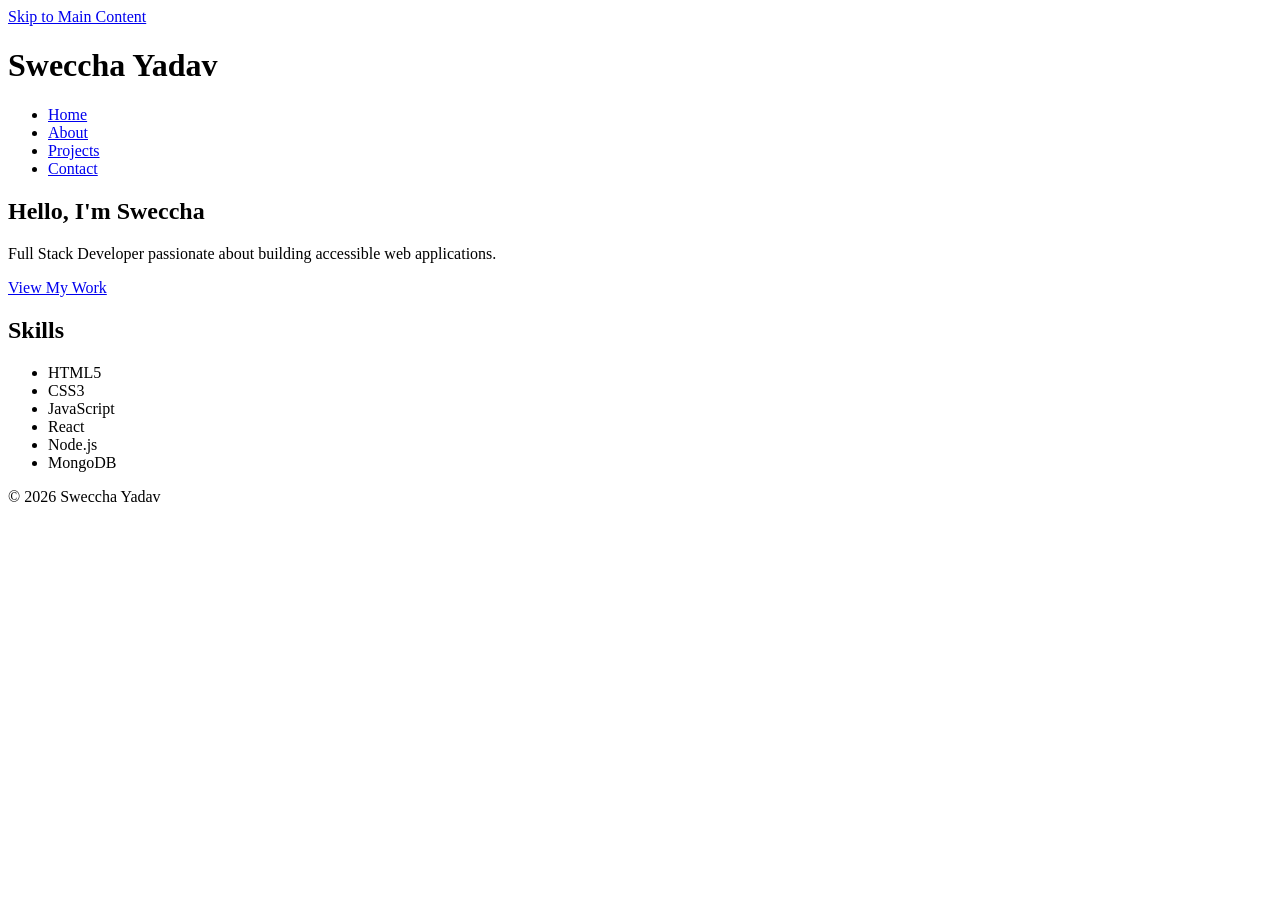
==== Task-01/index.html @ 61b6b90b "Day 1: Set up CSS architecture and global styles" ====
<!DOCTYPE html>
<html lang="en">

<head>
    <meta charset="UTF-8">
    <meta name="viewport"
          content="width=device-width, initial-scale=1.0">

    <title>Sweccha Yadav | Full Stack Developer</title>

    <meta name="description"
          content="Personal portfolio of Sweccha Yadav, Full Stack Developer specializing in MERN Stack, Java, and AI projects.">

    <meta name="keywords"
          content="Portfolio, Full Stack Developer, MERN, React, Node.js, Java">

    <meta name="author"
          content="Sweccha Yadav">

    <meta name="robots"
          content="index, follow">

    <link rel="stylesheet" href="css/style.css">
</head>

<body>

<a class="skip-link" href="#main-content">
    Skip to Main Content
</a>

<header>

    <h1>Sweccha Yadav</h1>

    <nav aria-label="Primary Navigation">

        <ul>

            <li><a href="index.html" aria-current="page">Home</a></li>

            <li><a href="about.html">About</a></li>

            <li><a href="projects.html">Projects</a></li>

            <li><a href="contact.html">Contact</a></li>

        </ul>

    </nav>

</header>

<main id="main-content">

<section aria-labelledby="hero-heading">

<h2 id="hero-heading">
Hello, I'm Sweccha
</h2>

<p>
Full Stack Developer passionate about building accessible web applications.
</p>

<a href="projects.html">
View My Work
</a>

</section>

<section aria-labelledby="skills">

<h2 id="skills">
Skills
</h2>

<ul>

<li>HTML5</li>

<li>CSS3</li>

<li>JavaScript</li>

<li>React</li>

<li>Node.js</li>

<li>MongoDB</li>

</ul>

</section>

</main>

<footer>

<p>
© 2026 Sweccha Yadav
</p>

</footer>

</body>

</html>
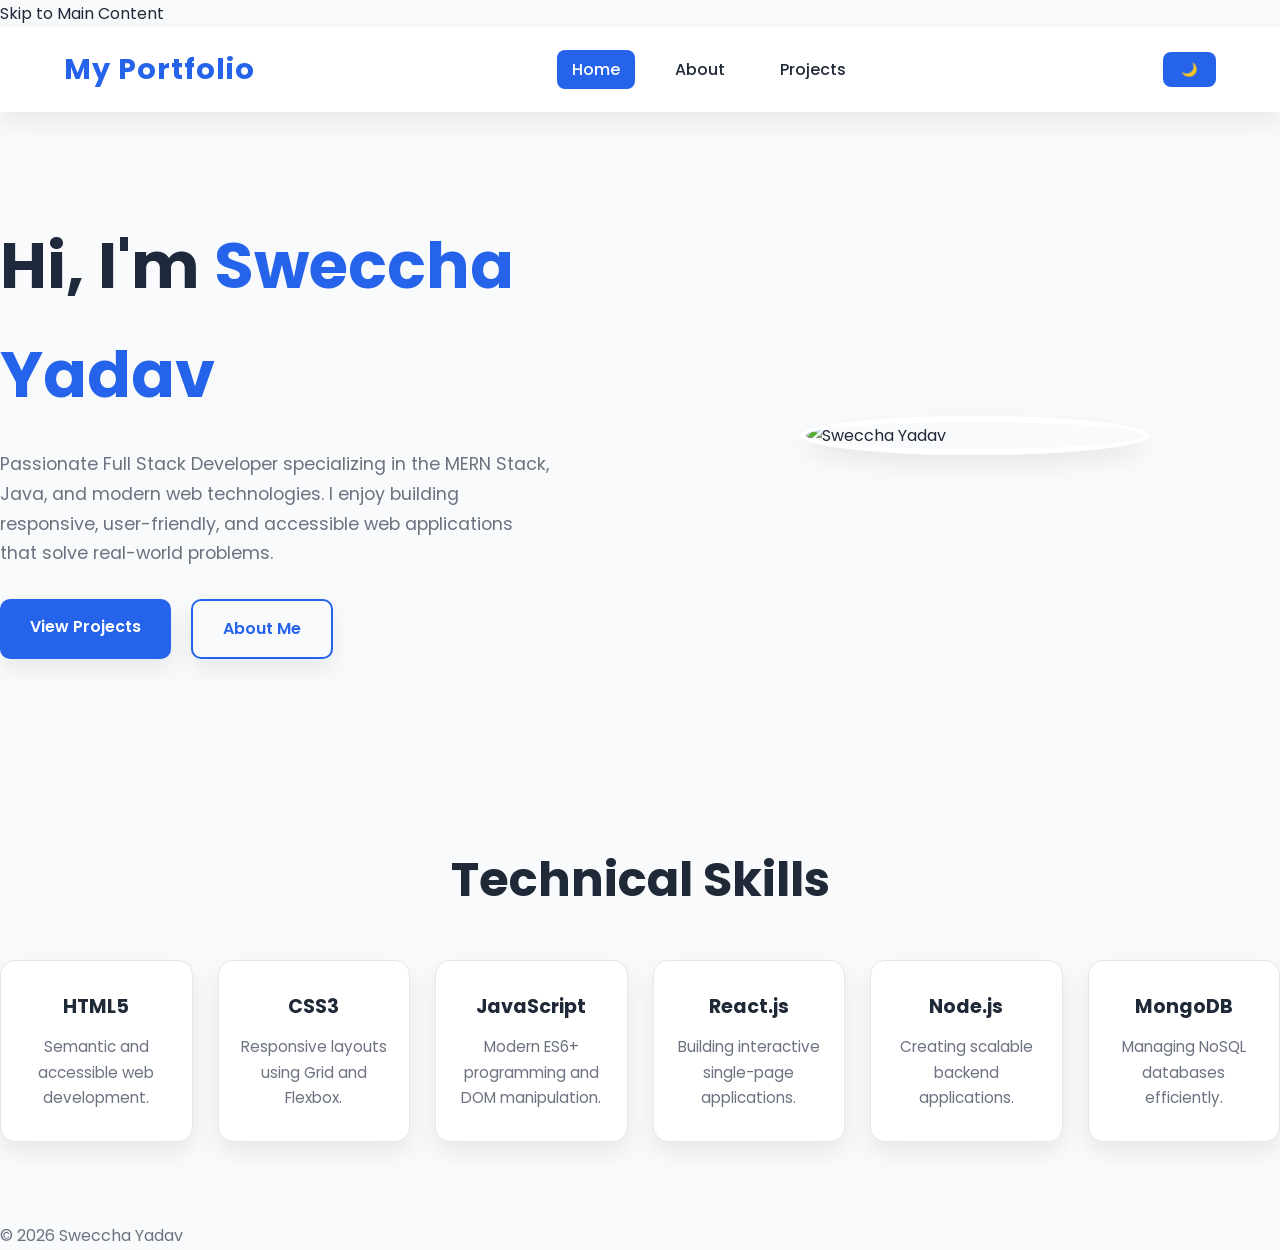
==== commit 5ce10f49: "Complete Task-01 Advanced CSS3 responsive portfolio" ====
--- a/Task-01/index.html
+++ b/Task-01/index.html
@@ -20,7 +20,7 @@
     <meta name="robots"
           content="index, follow">
 
-    <link rel="stylesheet" href="css/style.css">
+    <link rel="stylesheet" href="style.css">
 </head>
 
 <body>
@@ -29,67 +29,108 @@
     Skip to Main Content
 </a>
 
-<header>
+    <header>
+    <div class="container">
 
-    <h1>Sweccha Yadav</h1>
+        <div class="logo">
+            My Portfolio
+        </div>
 
-    <nav aria-label="Primary Navigation">
+        <nav>
+            <ul>
 
-        <ul>
+                <li><a href="index.html" class="active">Home</a></li>
 
-            <li><a href="index.html" aria-current="page">Home</a></li>
+                <li><a href="home.html">About</a></li>
 
-            <li><a href="about.html">About</a></li>
+                <li><a href="project.html">Projects</a></li>
 
-            <li><a href="projects.html">Projects</a></li>
+            </ul>
+        </nav>
 
-            <li><a href="contact.html">Contact</a></li>
+        <button class="theme-btn" id="theme-btn">
+            🌙
+        </button>
 
-        </ul>
+    </div>
+</header>
 
-    </nav>
 
-</header>
 
 <main id="main-content">
 
-<section aria-labelledby="hero-heading">
+<section class="hero" aria-labelledby="hero-heading">
 
-<h2 id="hero-heading">
-Hello, I'm Sweccha
-</h2>
+    <div class="hero-text">
 
-<p>
-Full Stack Developer passionate about building accessible web applications.
-</p>
+        <h1 id="hero-heading">
+            Hi, I'm <span>Sweccha Yadav</span>
+        </h1>
 
-<a href="projects.html">
-View My Work
-</a>
+        <p>
+            Passionate Full Stack Developer specializing in the MERN Stack, Java, and modern web technologies. I enjoy building responsive, user-friendly, and accessible web applications that solve real-world problems.
+        </p>
+
+        <div class="hero-buttons">
+
+            <a href="project.html" class="btn">
+                View Projects
+            </a>
+
+            <a href="home.html" class="btn btn-outline">
+                About Me
+            </a>
+
+        </div>
+
+    </div>
+
+    <div class="hero-image">
+
+        <img src="images/profile.jpg"
+             alt="Sweccha Yadav">
+
+    </div>
 
 </section>
 
-<section aria-labelledby="skills">
+<section class="skills-section" aria-labelledby="skills">
 
-<h2 id="skills">
-Skills
-</h2>
+    <h2 id="skills">Technical Skills</h2>
 
-<ul>
+    <div class="skills-grid">
 
-<li>HTML5</li>
+        <div class="skill-card">
+            <h3>HTML5</h3>
+            <p>Semantic and accessible web development.</p>
+        </div>
 
-<li>CSS3</li>
+        <div class="skill-card">
+            <h3>CSS3</h3>
+            <p>Responsive layouts using Grid and Flexbox.</p>
+        </div>
 
-<li>JavaScript</li>
+        <div class="skill-card">
+            <h3>JavaScript</h3>
+            <p>Modern ES6+ programming and DOM manipulation.</p>
+        </div>
 
-<li>React</li>
+        <div class="skill-card">
+            <h3>React.js</h3>
+            <p>Building interactive single-page applications.</p>
+        </div>
 
-<li>Node.js</li>
+        <div class="skill-card">
+            <h3>Node.js</h3>
+            <p>Creating scalable backend applications.</p>
+        </div>
 
-<li>MongoDB</li>
+        <div class="skill-card">
+            <h3>MongoDB</h3>
+            <p>Managing NoSQL databases efficiently.</p>
+        </div>
 
-</ul>
+    </div>
 
 </section>
 
@@ -103,6 +144,7 @@
 
 </footer>
 
+<script src="script.js"></script>
 </body>
 
 </html>
--- a/Task-01/style.css
+++ b/Task-01/style.css
@@ -0,0 +1,653 @@
+/* ===============================
+   GOOGLE FONT
+================================== */
+
+@import url('https://fonts.googleapis.com/css2?family=Poppins:wght@300;400;500;600;700;800&display=swap');
+
+/* ===============================
+   CSS VARIABLES
+================================== */
+
+:root{
+    --primary:#2563eb;
+    --secondary:#1e293b;
+    --accent:#7c3aed;
+
+    --background:#f8fafc;
+    --surface:#ffffff;
+
+    --text:#1f2937;
+    --text-light:#6b7280;
+
+    --border:#e5e7eb;
+
+    --shadow:
+    0 10px 25px rgba(0,0,0,.08);
+
+    --radius:14px;
+
+    --transition:.35s ease;
+}
+
+/* Dark Theme */
+
+body.dark{
+
+    --background:#0f172a;
+
+    --surface:#1e293b;
+
+    --text:#f8fafc;
+
+    --text-light:#cbd5e1;
+
+    --border:#334155;
+}
+
+/* ===============================
+   RESET
+================================== */
+
+*{
+
+    margin:0;
+
+    padding:0;
+
+    box-sizing:border-box;
+}
+
+html{
+
+    scroll-behavior:smooth;
+}
+
+body{
+
+    font-family:'Poppins',sans-serif;
+
+    background:var(--background);
+
+    color:var(--text);
+
+    line-height:1.7;
+
+    transition:var(--transition);
+}
+
+img{
+
+    width:100%;
+
+    display:block;
+
+    object-fit:cover;
+}
+
+a{
+
+    text-decoration:none;
+
+    color:inherit;
+}
+
+ul{
+
+    list-style:none;
+}
+
+.container{
+
+    width:min(1200px,90%);
+
+    margin:auto;
+}
+
+section{
+
+    padding:80px 0;
+}
+
+h1{
+
+    font-size:clamp(2.8rem,5vw,4.5rem);
+
+    margin-bottom:20px;
+}
+
+h2{
+
+    font-size:clamp(2rem,4vw,3rem);
+
+    margin-bottom:20px;
+}
+
+p{
+
+    color:var(--text-light);
+}
+
+/* ===================================
+   HEADER
+=================================== */
+
+header{
+
+    background:var(--surface);
+
+    box-shadow:var(--shadow);
+
+    position:sticky;
+
+    top:0;
+
+    z-index:1000;
+}
+
+header .container{
+
+    display:flex;
+
+    justify-content:space-between;
+
+    align-items:center;
+
+    padding:18px 0;
+
+    flex-wrap:wrap;
+}
+
+/* Logo */
+
+.logo{
+
+    font-size:1.8rem;
+
+    font-weight:700;
+
+    color:var(--primary);
+
+    letter-spacing:1px;
+}
+
+/* Navigation */
+
+nav ul{
+
+    display:flex;
+
+    gap:25px;
+
+    align-items:center;
+}
+
+nav a{
+
+    font-weight:500;
+
+    padding:8px 15px;
+
+    border-radius:8px;
+
+    transition:var(--transition);
+}
+
+nav a:hover{
+
+    background:var(--primary);
+
+    color:white;
+}
+
+/* Active Link */
+
+nav a.active{
+
+    background:var(--primary);
+
+    color:white;
+}
+
+/* Theme Button */
+
+.theme-btn{
+
+    cursor:pointer;
+
+    border:none;
+
+    background:var(--primary);
+
+    color:white;
+
+    padding:10px 18px;
+
+    border-radius:8px;
+
+    transition:var(--transition);
+}
+
+.theme-btn:hover{
+
+    transform:translateY(-3px);
+}
+
+/* ===================================
+   HERO SECTION
+=================================== */
+
+.hero{
+
+    display:grid;
+
+    grid-template-columns:repeat(auto-fit,minmax(350px,1fr));
+
+    align-items:center;
+
+    gap:60px;
+
+    padding:100px 0;
+}
+
+.hero-text h1{
+
+    color:var(--secondary);
+
+    margin-bottom:20px;
+}
+
+.hero-text span{
+
+    color:var(--primary);
+}
+
+.hero-text p{
+
+    font-size:1.1rem;
+
+    margin-bottom:30px;
+
+    max-width:550px;
+}
+
+.hero-buttons{
+
+    display:flex;
+
+    gap:20px;
+
+    flex-wrap:wrap;
+}
+
+.btn{
+
+    display:inline-block;
+
+    padding:14px 30px;
+
+    border-radius:10px;
+
+    background:var(--primary);
+
+    color:white;
+
+    font-weight:600;
+
+    transition:var(--transition);
+
+    box-shadow:var(--shadow);
+}
+
+.btn:hover{
+
+    transform:translateY(-5px);
+
+    background:#1d4ed8;
+}
+
+.btn-outline{
+
+    background:transparent;
+
+    border:2px solid var(--primary);
+
+    color:var(--primary);
+}
+
+.btn-outline:hover{
+
+    background:var(--primary);
+
+    color:white;
+}
+
+.hero-image{
+
+    display:flex;
+
+    justify-content:center;
+}
+
+.hero-image img{
+
+    width:350px;
+
+    max-width:100%;
+
+    border-radius:50%;
+
+    border:6px solid white;
+
+    box-shadow:var(--shadow);
+
+    transition:var(--transition);
+}
+
+.hero-image img:hover{
+
+    transform:scale(1.05);
+}
+
+/* ===================================
+   SKILLS SECTION
+=================================== */
+
+.skills-section{
+
+    text-align:center;
+}
+
+.skills-section h2{
+
+    margin-bottom:40px;
+}
+
+.skills-grid{
+
+    display:grid;
+
+    grid-template-columns:repeat(auto-fit,minmax(180px,1fr));
+
+    gap:25px;
+}
+
+.skill-card{
+
+    background:var(--surface);
+
+    padding:30px 20px;
+
+    border-radius:15px;
+
+    box-shadow:var(--shadow);
+
+    transition:var(--transition);
+
+    border:1px solid var(--border);
+}
+
+.skill-card:hover{
+
+    transform:translateY(-10px);
+
+    background:var(--primary);
+
+    color:white;
+}
+
+.skill-card h3{
+
+    margin-bottom:10px;
+
+    font-size:1.2rem;
+}
+
+.skill-card p{
+
+    color:var(--text-light);
+
+    font-size:.95rem;
+}
+
+.skill-card:hover p{
+
+    color:white;
+}
+/* ===================================
+   PROJECTS SECTION
+=================================== */
+
+.projects-section{
+
+    padding:80px 0;
+}
+
+.projects-section h2{
+
+    text-align:center;
+
+    margin-bottom:50px;
+}
+
+.projects-grid{
+
+    display:grid;
+
+    grid-template-columns:repeat(auto-fit,minmax(320px,1fr));
+
+    gap:30px;
+}
+
+.project-card{
+
+    background:var(--surface);
+
+    border-radius:15px;
+
+    overflow:hidden;
+
+    box-shadow:var(--shadow);
+
+    transition:var(--transition);
+
+    border:1px solid var(--border);
+
+    display:flex;
+
+    flex-direction:column;
+}
+
+.project-card:hover{
+
+    transform:translateY(-10px);
+}
+
+.project-card img{
+
+    width:100%;
+
+    height:220px;
+
+    object-fit:cover;
+}
+
+.project-card,
+.skill-card{
+
+    transition: transform .35s ease,
+                box-shadow .35s ease;
+
+}
+
+.project-card:hover,
+.skill-card:hover{
+
+    transform: translateY(-10px);
+
+    box-shadow: 0 15px 35px rgba(0,0,0,.15);
+
+}
+
+.project-content{
+
+    padding:20px;
+
+    flex:1;
+}
+
+.project-content h3{
+
+    margin-bottom:15px;
+}
+
+.project-content p{
+
+    margin-bottom:20px;
+}
+
+.project-buttons{
+
+    display:flex;
+
+    gap:15px;
+
+    flex-wrap:wrap;
+}
+
+.project-buttons a{
+
+    flex:1;
+
+    text-align:center;
+
+    padding:12px;
+
+    border-radius:8px;
+
+    background:var(--primary);
+
+    color:white;
+
+    transition:var(--transition);
+}
+
+.project-buttons a:hover{
+
+    background:#1d4ed8;
+}
+
+/* Active Navigation */
+
+nav a.active{
+
+    background: var(--primary);
+
+    color: white;
+}
+
+/* ===================================
+   RESPONSIVE DESIGN
+=================================== */
+
+@media (max-width:768px){
+
+    header .container{
+
+        flex-direction:column;
+
+        gap:20px;
+
+    }
+
+    nav ul{
+
+        flex-direction:column;
+
+        gap:15px;
+
+    }
+
+    .hero{
+
+        grid-template-columns:1fr;
+
+        text-align:center;
+
+    }
+
+    .hero-buttons{
+
+        justify-content:center;
+
+    }
+
+    .hero-image{
+
+        order:-1;
+
+    }
+
+    .skills-grid{
+
+        grid-template-columns:1fr 1fr;
+
+    }
+
+    .projects-grid{
+
+        grid-template-columns:1fr;
+
+    }
+
+}
+
+@media (max-width:500px){
+
+    .skills-grid{
+
+        grid-template-columns:1fr;
+
+    }
+
+    h1{
+
+        font-size:2.3rem;
+
+    }
+
+    h2{
+
+        font-size:1.8rem;
+
+    }
+
+}
+
+/* ===================================
+   ANIMATIONS
+=================================== */
+
+section{
+
+    animation:fadeIn .8s ease;
+}
+
+@keyframes fadeIn{
+
+    from{
+
+        opacity:0;
+
+        transform:translateY(40px);
+
+    }
+
+    to{
+
+        opacity:1;
+
+        transform:translateY(0);
+
+    }
+
+}
